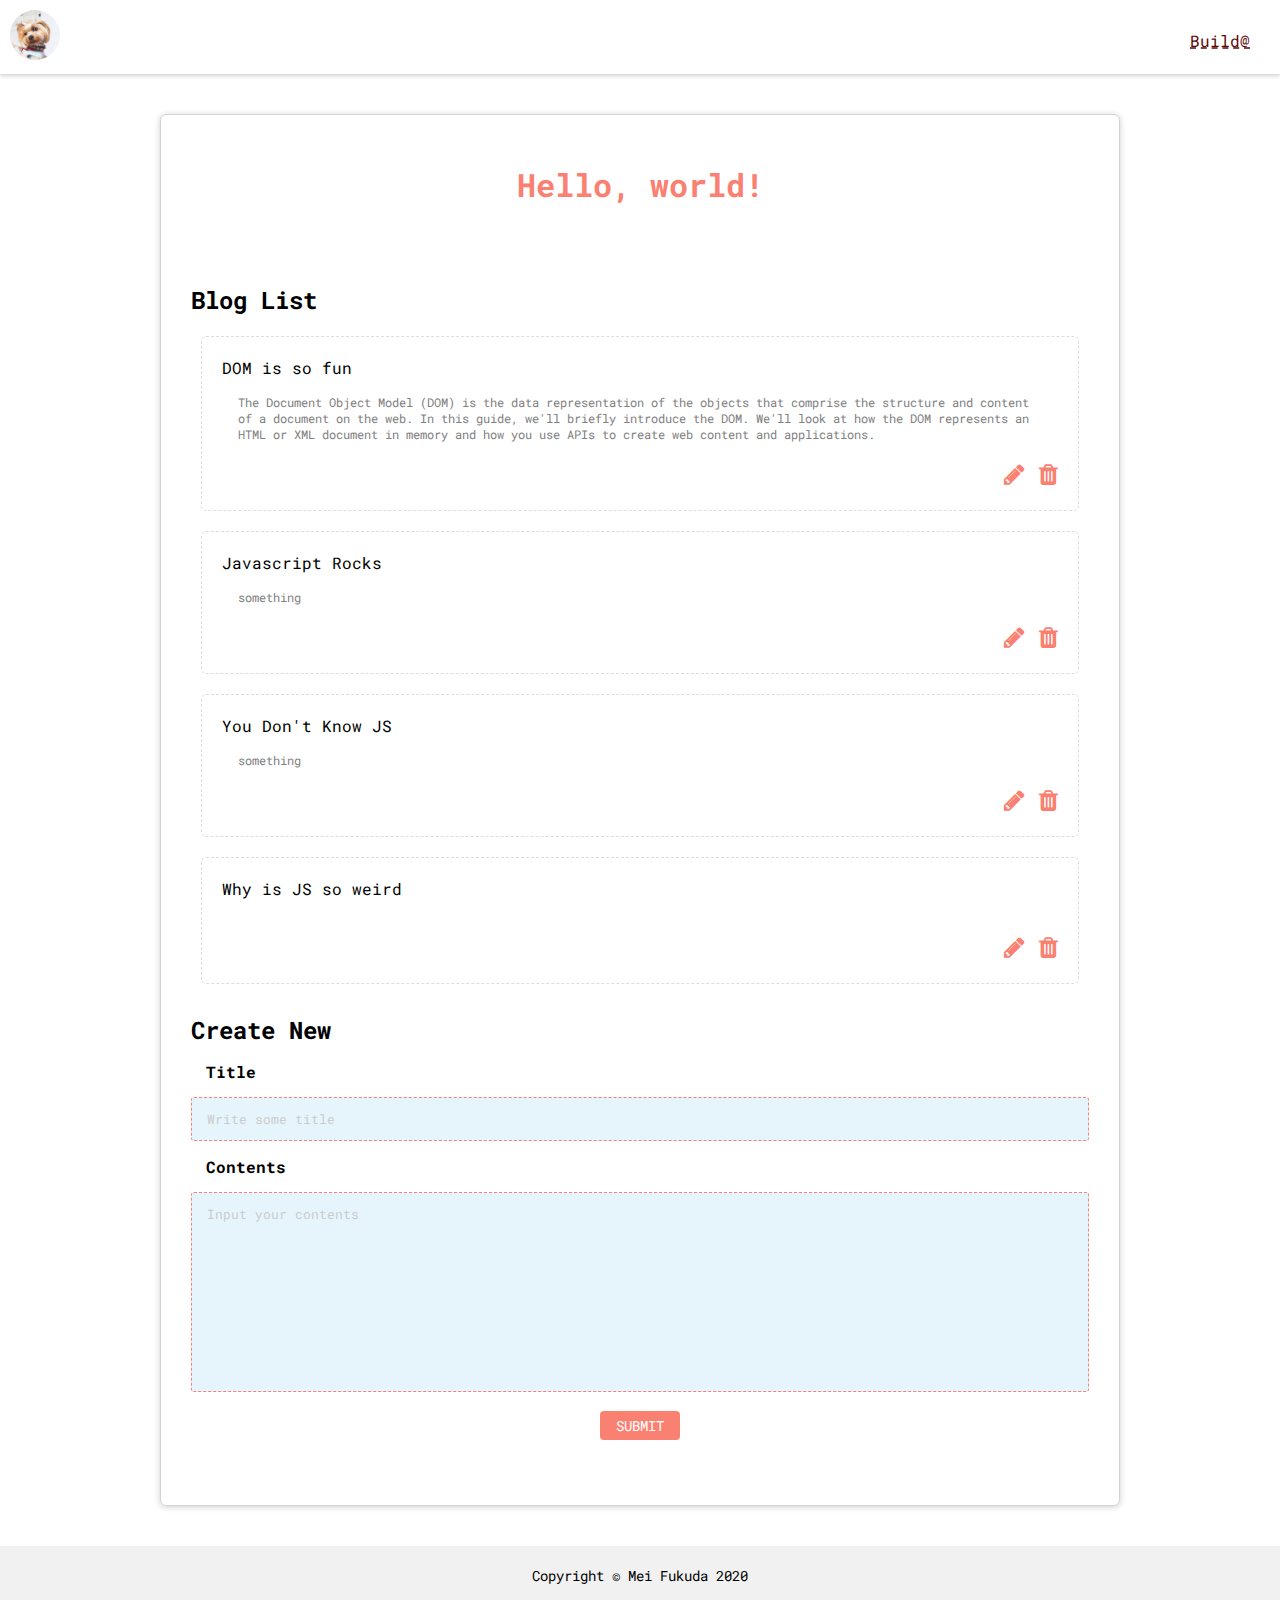
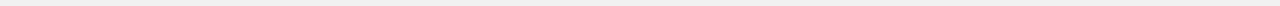
==== index.html @ 351fbf6a "Initial commit" ====
<!DOCTYPE html>
<html lang="ja">

<head>
    <meta charset="UTF-8">
    <meta name="viewport" content="width=device-width, initial-scale=1.0">
    <title>Mei's Blog</title>
    <link rel="icon" type="image/png" href="assets/favicon.ico">
    <link rel="stylesheet" href="index.css">
    <link rel="stylesheet" href="https://maxcdn.bootstrapcdn.com/font-awesome/4.7.0/css/font-awesome.min.css">
</head>
<body>
    <header>
        <a href="https://meipipo.github.io" target="_blank">
            <img src="../assets/icon.jpg" alt="icon" height="50" width="50" id="icon" />
        </a>
        <nav>
            <ul>
                <li><a id="a-nav" href="https://build-33d3a.web.app/">Build@</a></li>
            </ul>
        </nav>
    </header>
    <main>
        <div id="wrapper">
            <h1 id="title"><a href="../index.html" id="title">Hello, world!</a></h1>
            <div id="blog-list">
                <h2 class="title">Blog List</h2>
                <ul>
                <li>
                    <span class="name">DOM is so fun</span>
                    <div class="blog-content">The Document Object Model (DOM) is the data representation of the objects that comprise the structure and content of a document on the web. In this guide, we'll briefly introduce the DOM. We'll look at how the DOM represents an HTML or XML document in memory and how you use APIs to create web content and applications.</div>
                    <div class="btns">
                        <span class="fa-icon">
                            <i class="fa fa-pencil"></i>
                        </span>
                        <span class="fa-icon">
                            <i class="fa fa-trash"></i>
                        </span>
                    </div>
                </li>
                <li>
                    <span class="name">Javascript Rocks</span>
                    <div class="blog-content">something</div>
                    <div class="btns">
                        <span class="fa-icon">
                            <i class="fa fa-pencil"></i>
                        </span>
                        <span class="fa-icon">
                            <i class="fa fa-trash"></i>
                        </span>
                    </div>
                </li>
                <li>
                    <span class="name">You Don't Know JS</span>
                    <div class="blog-content">something</div>
                    <div class="btns">
                        <span class="fa-icon">
                            <i class="fa fa-pencil"></i>
                        </span>
                        <span class="fa-icon">
                            <i class="fa fa-trash"></i>
                        </span>
                    </div>
                </li>
                <li>
                    <span class="name">Why is JS so weird</span>
                    <div class="blog-content"></div>
                    <div class="btns">
                        <span class="fa-icon">
                            <i class="fa fa-pencil"></i>
                        </span>
                        <span class="fa-icon">
                            <i class="fa fa-trash"></i>
                        </span>
                    </div>
                </li>
                </ul>
            </div>

            <!-- Create New -->
            <div id="create">
                <h2 class="title">Create New</h2>
                <table class="form-table">
                    <tbody>
                        <tr>
                            <th>Title</th>
                            <td><input type="text" name="title" size="60" value="" placeholder="Write some title">
                            </td>
                        </tr>
                        <tr>
                            <th>Contents</th>
                            <td><textarea name="content" cols="30" rows="10" placeholder="Input your contents"></textarea>
                            </td>
                        </tr>
                    </tbody>
                </table>
                <div class="button-area">
                    <button class="submit-button">submit</button>
                </div>
            </div>
            


        </div>
    
    </main>
    <footer>
        <!-- Copyright -->
        <div>
            Copyright &copy;</i> Mei Fukuda 2020
        </div>
      <!-- Copyright -->
    </footer>
    <script src="app.js"></script>
</body>
---- index.css ----
@import url("https://fonts.googleapis.com/css2?family=Roboto+Mono&display=swap");

:root {
    --primary-color: salmon;
    --secondary-color: rgb(204, 121, 112);
    --color-gray: #f1f1f1;
    --primary-font: 'Roboto Mono', 'monospace';
}

* {
    padding: 0;
    margin: 0;
    box-sizing: border-box;
    font-family: var(--primary-font);
}

a:visited {
    text-decoration: none; 
}

#title:link, #title:visited {
    color: var(--primary-color);
}

#title:hover {
    color: var(--secondary-color);
}

h1 {
    color: var(--primary-color);
    text-align: center;
    padding: 3rem;
}


main {
    align-content: center;
    position: relative;
    min-height: 100vh
}

footer {
    position: relative;
    bottom: 0;
    width: 100%;
    height: 60px;
    line-height: 60px;
    font-size: 14px;
    background-color: var(--color-gray);
    color: #000000;
    text-align: center;
}

@media all and (max-width: 600px) {
	header {
		margin: 10px;
		text-align: center;
	}
	header > nav {
		line-height: 1;
        float: none;
	}
}

#wrapper{
    width: 90%;
    max-width: 960px;
    margin: 40px auto;
    border-radius: 6px;
    box-shadow: 0px 1px 6px rgba(0,0,0,0.2);
    box-sizing: border-box;
    padding: 0 0 20px;
    overflow: hidden;
    border: 1px solid lightgray;
    align-items: center;
}

#blog-list, #add-blog, #tabbed-content{
    margin: 30px;
}

#blog-list ul, #tabbed-content ul{
    list-style-type: none;
    padding: 0;
}
  
#blog-list li{
    padding: 20px;
    border: thin dashed #ddd;
    border-radius: 5px;
    margin: 20px 10px;
}
  
#blog-list li:hover{
    background-color: var(--color-gray);
}

li {
    height: 100%;
}

.btns {
    text-align: right;
}

.fa-icon {
    font-size: 1.5rem;
    cursor: pointer;
    color: var(--primary-color);
}

.fa-icon:hover{
    color: var(--secondary-color);
}

.blog-content {
    font-size: 12px;
    color: gray;
    padding: 1rem;
}

nav {
    padding: 10px;
    float: right;
}
  
ul {
    list-style: none;
}

nav > ul > li {
    display: inline-block;
    padding: 10px
}

@media all and (max-width: 600px) {
    header {
        margin: 10px;
        text-align: center;
    }
    header > nav {
        line-height: 1;
        float: none;
    }
}

#icon {
    border-radius: 50%;
}

header {
    background-color: rgb(255, 255, 255);
    box-shadow: rgba(0, 0, 0, 0.18) 0px 2px 4px;
    position: relative;
    z-index: 3;
    padding: 10px;
}

a, a:visited {
    text-decoration: none;
}

#a-nav {
    color: rgb(88, 8, 8);
    text-decoration: underline dashed;
}
#a-nav:link, #a-nav:visited {
    color: rgb(88, 8, 8);
}
#a-nav:hover {
    color: black;
}

input {
    padding: 0.3rem;
    background-color: rgb(230, 245, 252);
    border-width: thin;
    border-radius: 3px;
    border-style: dashed;
    border-color: var(--primary-color);
    outline-color: var(--primary-color);
    display: block;
    padding: 12px 15px;
    width: 100%;
}

textarea {
    background-color: rgb(230, 245, 252);
    border-width: thin;
    border-radius: 3px;
    border-style: dashed;
    border-color: var(--primary-color);
    outline-color: var(--primary-color);
    resize: none;
    height: 10em;
    display: block;
    padding: 12px 15px;
    width: 100%;
}

li > textarea {
    margin-top: 0.5rem;
}

.name {
    font-size: 16px;
}

/* create */
#create {
    margin: 30px;
}

table {
    border-collapse: collapse;
}

p {
    font-size: 16px;
    font-weight: bold;
    text-align: center;
    margin: 60px auto 40px;
}

button {
    -moz-appearance: none;
    -webkit-appearance: none;
    -webkit-box-shadow: none;
    box-shadow: none;
    outline: none;
    border: none;
}

textarea[name="content"] {
    display: inline-block;
    width: 100%;
    height: 200px;
}

input::placeholder,
textarea::placeholder {
    color: #ccc;
}

:-ms-input-placeholder {
    color: #ccc;
    opacity: 1;
}

.form-table {
    width: 100%;
}

.form-table th,
.form-table td {
    display: block;
    width: 100%;
    border-bottom: none;
}
 
.form-table th {
    padding: 15px;
}

.form-table th {
    position: relative;
    text-align: left;
}

.submit-button{
    background: var(--primary-color);
    border-radius: 4px;
    cursor: pointer;
    color: white;
    text-transform: uppercase;
    padding: 0.3rem 1rem;
    font-size: 14px;
}

.submit-button:hover{
    background: var(--secondary-color);
}

.button-area {
    padding: 15px;
    text-align: center;
}
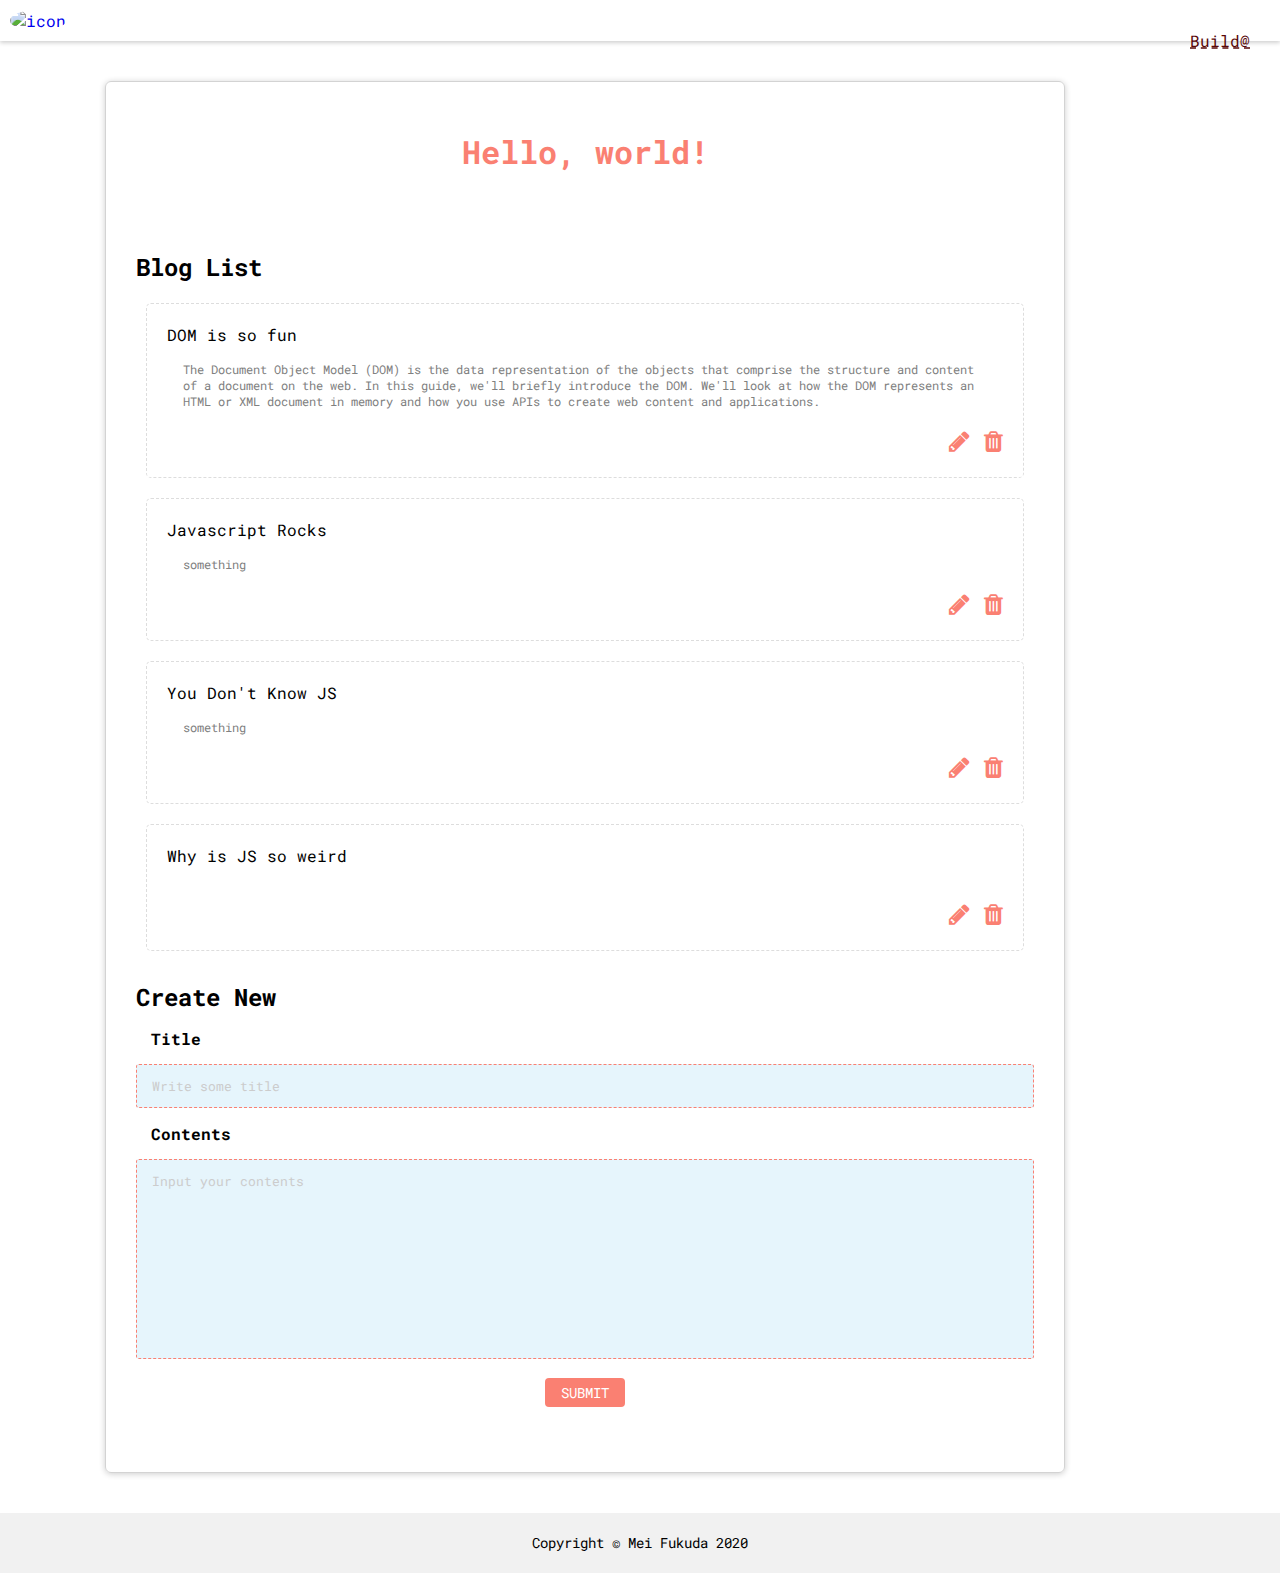
==== commit fbdf1443: "Update image" ====
--- a/index.html
+++ b/index.html
@@ -12,7 +12,7 @@
 <body>
     <header>
         <a href="https://meipipo.github.io" target="_blank">
-            <img src="../assets/icon.jpg" alt="icon" height="50" width="50" id="icon" />
+            <img src="https://avatars1.githubusercontent.com/u/32710337?s=460&u=18ab9c2331730dc73a8c40aef02bdadd28e303ae&v=4" alt="icon" height="50" width="50" id="icon" />
         </a>
         <nav>
             <ul>
